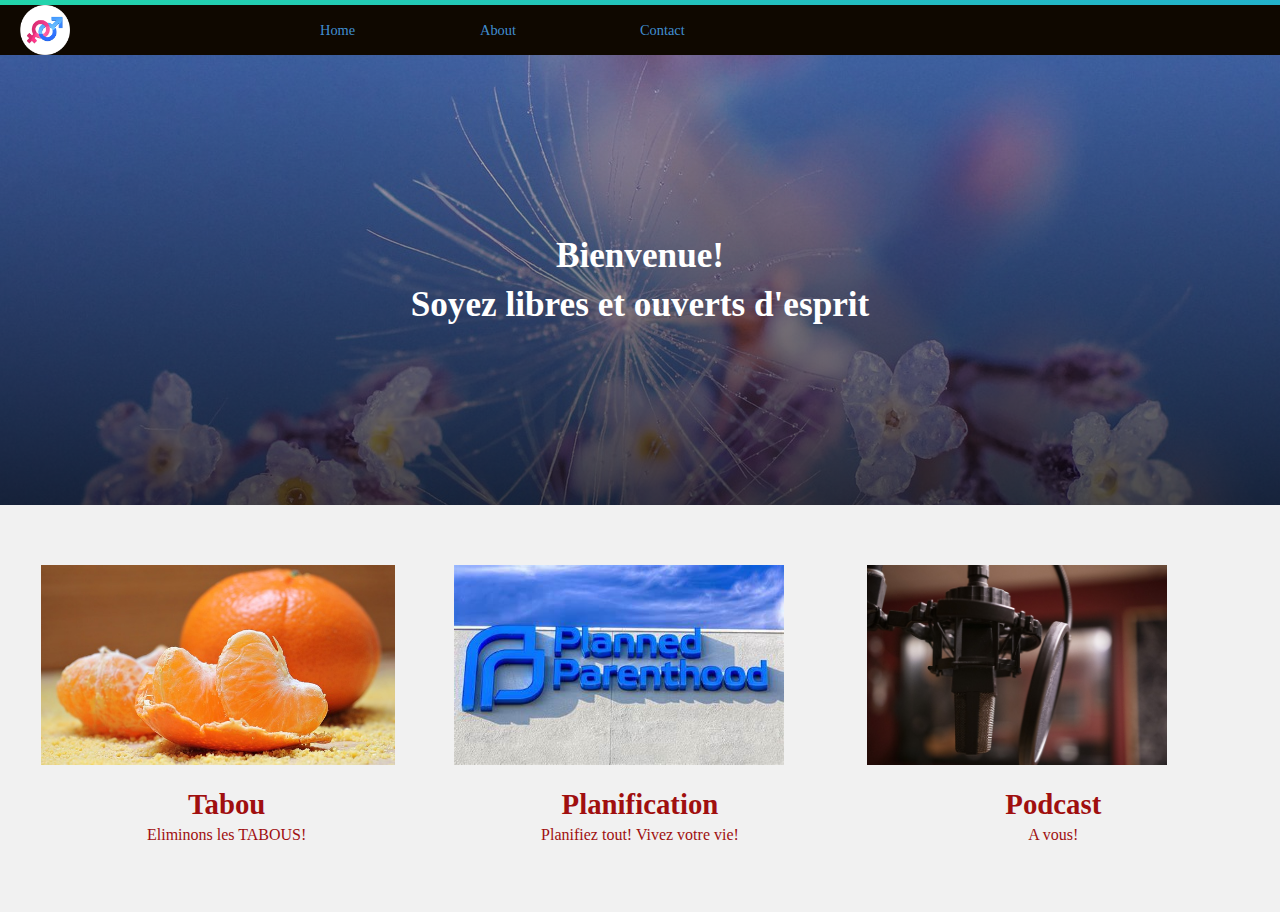
==== main.html @ cb242d49 "Add files via upload" ====
<!DOCTYPE html>
<html lang="en">
<head>
    <meta charset="UTF-8" />
    <meta http-equiv="X-UA-Compatible" content="IE=edge" />
    <meta name="viewport" content="width=device-width, initial-scale=1.0" />
    <title>OJH - TP</title>
    <link rel="stylesheet" href="main.css" />
</head>
<body>
    <div class="main">
        <div class="nav-main">
            <div class="grad-bar"></div>
            <nav class="navbar">
                <img src="m4.png" alt="LOGO" />
                <!-- <span class="logo">LOGO</span> -->
                <div class="menu-toggle" id="mobile-menu">
                    <span class="bar"></span>
                    <span class="bar"></span>
                    <span class="bar"></span>
                </div>
                <ul class="nav no-search">
                    <li class="nav-item">
                        <a href="#">Home</a>
                    </li>
                    <li class="nav-item">
                        <a href="#">About</a>
                    </li>
                    <li class="nav-item">
                        <a href="#">Contact</a>
                    </li>
                </ul>
            </nav>
        </div>
        <section class="headline">
            <h1>Bienvenue!</h1>
            <h1>Soyez libres et ouverts d'esprit</h1>
            </section>
            <section class="features">
  <div class="feature-container">
    <img
      src="tangerines-1721590_640.jpg"
      alt="IMG"
    />
    <h2>Tabou</h2>
    <p>
      Eliminons les TABOUS!
    </p>
  </div>
  <div class="feature-container">
    <img
      src="Planning.jfif"
      alt="IMG"
    />
    <h2>Planification</h2>
    <p>
      Planifiez tout! Vivez votre vie!
    </p>
  </div>
  <div class="feature-container">
    <img
      src="podcast-39.jpg"
      alt=“IMG”
    />
    <h2>Podcast</h2>
    <p>A vous!</p>
  </div>
</section>
    </div>
</body>

<script src="https://code.jquery.com/jquery-3.6.4.min.js"></script>
  <script type="text/javascript" src="main.js"></script>
</html>
---- main.css ----
* {
  margin: 0;
  padding: 0;
  box-sizing: border-box;
}

/* code pour Grad bar */

.grad-bar {
  width: 100%;
  height: 5px;
  background: linear-gradient(-45deg, #ee7752, #e73c7e, #23a6d5, #23d5ab);
  background-size: 400% 400%;
  -webkit-animation: gradbar 15s ease infinite;
  -moz-animation: gradbar 15s ease infinite;
  animation: gradbar 15s ease infinite;
}

/* code pour main  */
.main {
  width: 100%;
  height: auto;
}

.nav-main {
  width: 100%;
  position: -webkit-sticky;
  position: sticky;
  top: 0;
  background-color: #0f0800;
}
/* code pour navbar */

.navbar {
  display: grid;
  grid-template-columns: 1fr 3fr;
  align-items: center;
  height: 50px;
  overflow: hidden;
}

.navbar img {
  height: 50px;
  width: auto;
  justify-self: start;
  margin-left: 20px;
}

.navbar ul {
  list-style: none;
  display: grid;
  grid-template-columns: repeat(6, 1fr);
  justify-content: end;
}


.nav-item a {
  color: #47a0e9e5;
  font-size: 0.9rem;
  font-weight: 400;
  text-decoration: none;
  transition: color 0.3s ease-out;
}

.nav-item a:hover {
  color: #fff;
}

.menu-toggle {
  justify-self: end;
  margin-right: 25px;
  display: none;
}

.headline {
  width: 100%;
  height: 50vh;
  min-height: 350px;
  background: linear-gradient(rgba(0,0,0,0.2),rgba(0,0,0,0.7)), url("spring.jpg");
  background-size: cover;
  display: flex;
  flex-direction: column;
  justify-content:center;
}

h1, p {
  color: #fff;
  text-align: center;
  line-height: 1.4;
}

h1 {
  font-size: 2.2rem;
}

h2 {
  color: #a00f0f;
  font-size: 1.8rem;
  text-align: center;
  line-height: 1.4;
  margin-bottom: 10px;
}

.features {
  width: 100%;
  height: auto;
  background-color: #f1f1f1;
  display: flex;
  padding: 50px 20px;
  justify-content: space-around;
}

.feature-container {
  flex-basis: 30%;
  margin-top: 10px;
}

.feature-container p {
  color: #a00f0f;
  text-align: center;
  line-height: 1.4;
  margin-bottom: 15px;
}

.feature-container img {
  width: 300;
  height: 200px;
  margin-bottom: 15px;
}

.no-search {
  transform: translate(0);
  transition: transform 0.7s ease-in-out;
}

.menu-toggle .bar {
  width: 25px;
  height: 3px;
  background-color: #3f3f3f;
  margin: 5px auto;
  -webkit-transition: all 0.3s ease-in-out;
  -o-transition: all 0.3s ease-in-out;
  transition: all 0.3s ease-in-out;
}

.menu-toggle:hover {
  cursor: pointer;
}

#mobile-menu.is-active .bar:nth-child(2) {
  opacity: 0;
}

#mobile-menu.is-active .bar:nth-child(1) {
  -webkit-transform: translateY(8px) rotate(45deg);
  -ms-transform: translateY(8px) rotate(45deg);
  -o-transform: translateY(8px) rotate(45deg);
  transform: translateY(8px) rotate(45deg);
}

#mobile-menu.is-active .bar:nth-child(3) {
  -webkit-transform: translateY(-8px) rotate(-45deg);
  -ms-transform: translateY(-8px) rotate(-45deg);
  -o-transform: translateY(-8px) rotate(-45deg);
  transform: translateY(-8px) rotate(-45deg);
}

@-webkit-keyframes gradbar {
  0% {
    background-position: 0% 50%;
  }
  50% {
    background-position: 100% 50%;
  }
  100% {
    background-position: 0% 50%;
  }
}

@-moz-keyframes gradbar {
  0% {
    background-position: 0% 50%;
  }
  50% {
    background-position: 100% 50%;
  }
  100% {
    background-position: 0% 50%;
  }
}

@keyframes gradbar {
  0% {
    background-position: 0% 50%;
  }
  50% {
    background-position: 100% 50%;
  }
  100% {
    background-position: 0% 50%;
  }
}

@media only screen and (max-width: 720px) {
  .features {
    flex-direction: column;
    padding: 50px;
  }

  h1 {
    font-size: 1.9rem;
  }

  h2 {
    font-size: 1rem;
  }

  p {
    font-size: 0.8rem;
  }

  .navbar ul {
    display: flex;
    flex-direction: column;
    position: fixed;
    justify-content: start;
    top: 55px;
    background-color: #fff;
    width: 100%;
    height: calc(100vh - 55px);
    transform: translate(-101%);
    text-align: center;
    overflow: hidden;
  }

  .navbar li {
    padding: 15px;
  }

  .navbar li:first-child {
    margin-top: 50px;
  }

  .navbar li a {
    font-size: 1rem;
  }

  .menu-toggle,
  .bar {
    display: block;
    cursor: pointer;
  }

  .mobile-nav {
    transform: translate(0%) !important;
  }

  .headline {
    height: 20vh;
  }

  .feature-container p {
    margin-bottom: 25px;
  }

  .feature-container {
    margin-top: 20px;
  }

  .feature-container:nth-child(2) {
    order: -1;
  }

  #search-icon {
    display: none;
  }

  .search-input {
    display: none;
  }
}
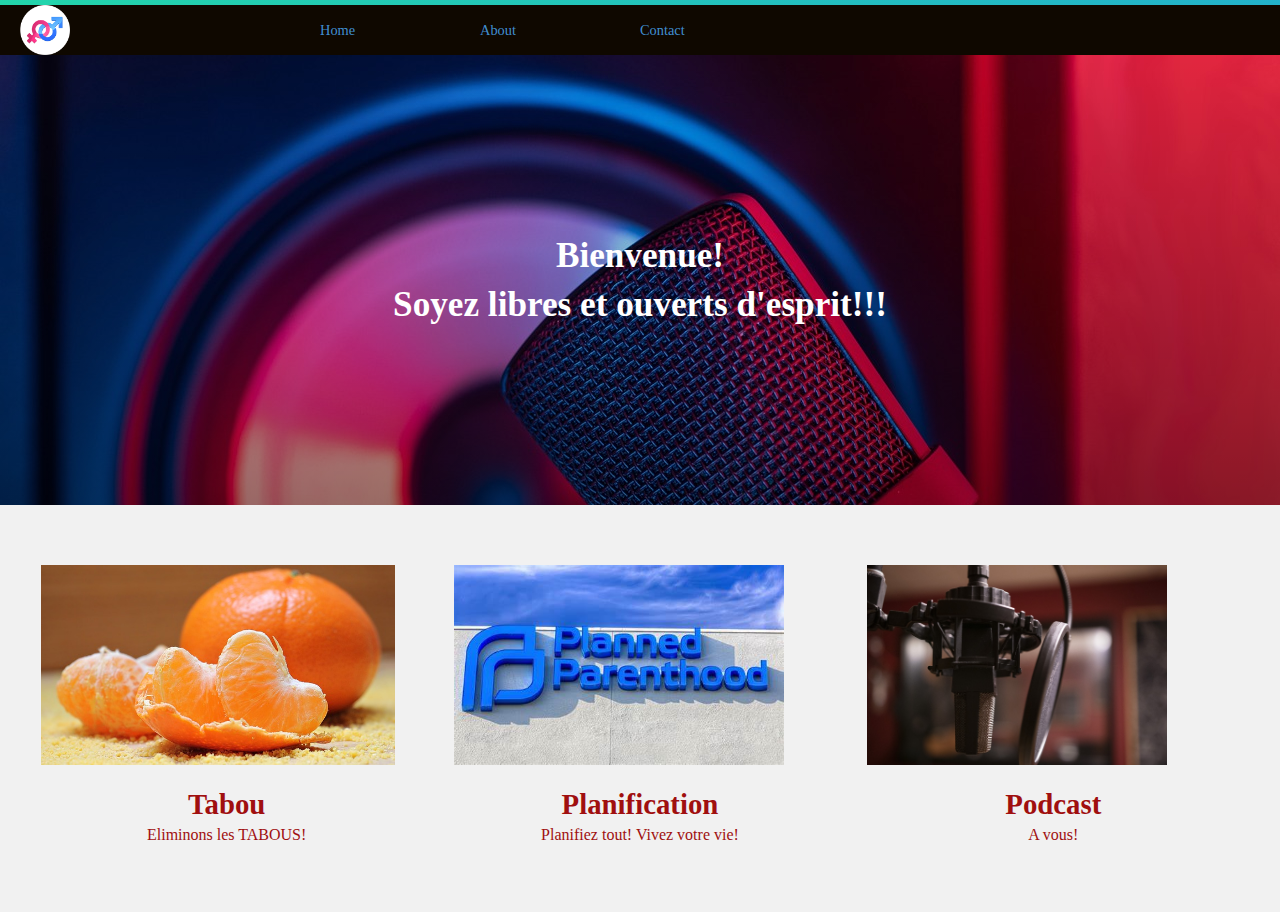
==== commit 1c42cf2d: "modif img + nom" ====
--- a/main.html
+++ b/main.html
@@ -34,7 +34,7 @@
         </div>
         <section class="headline">
             <h1>Bienvenue!</h1>
-            <h1>Soyez libres et ouverts d'esprit</h1>
+            <h1>Soyez libres et ouverts d'esprit!!!</h1>
             </section>
             <section class="features">
   <div class="feature-container">
--- a/main.css
+++ b/main.css
@@ -76,7 +76,7 @@
   width: 100%;
   height: 50vh;
   min-height: 350px;
-  background: linear-gradient(rgba(0,0,0,0.2),rgba(0,0,0,0.7)), url("spring.jpg");
+  background: linear-gradient(rgba(0,0,0,0.0),rgba(0,0,0,0.4)), url("banner_1.jpg");
   background-size: cover;
   display: flex;
   flex-direction: column;
